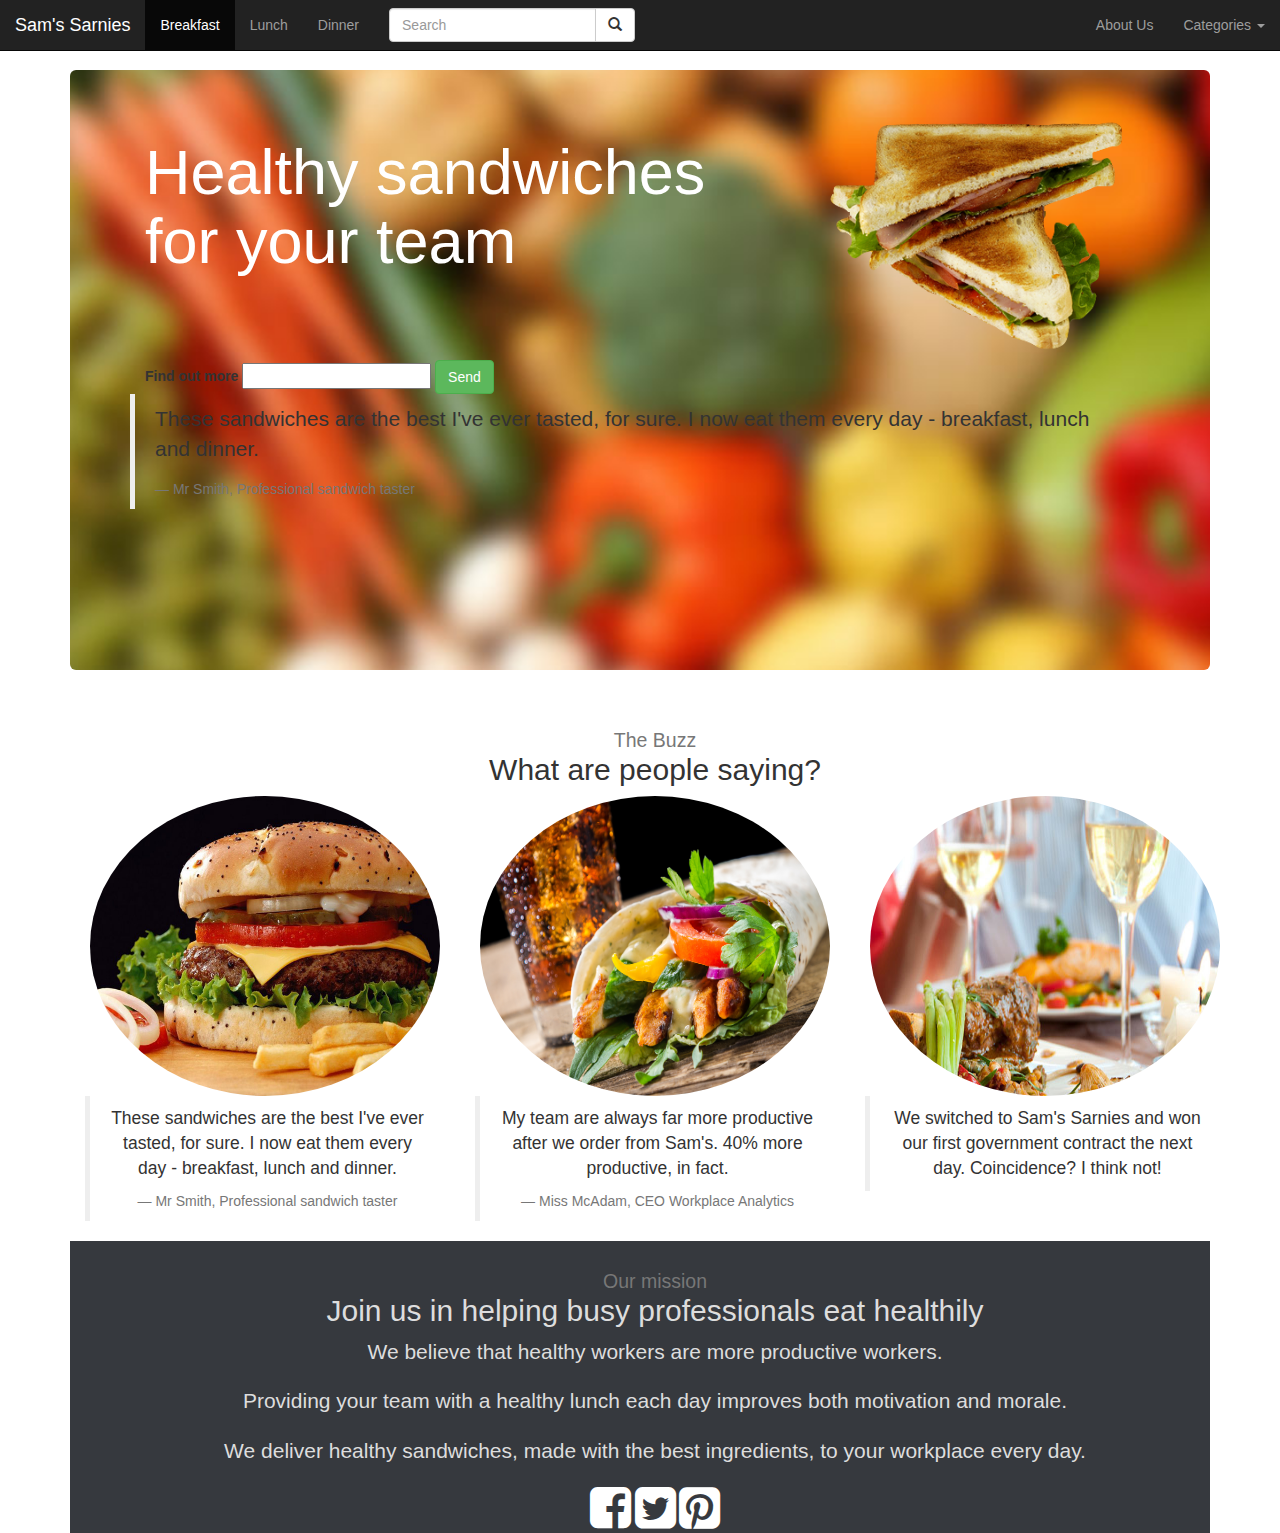
==== bootstrap-exercise/index.html @ 7afa91a3 "bootstrap" ====
<!DOCTYPE html>
<html>
<head>
	<title>Sam's Sarnies</title>
	<link href='bootstrap/css/bootstrap.min.css' rel='stylesheet'>
	<meta name="viewport" content="width=device-width, initial-scale=1.0">
	<link href='css/main.css' rel='stylesheet'>
	<script src="jquery/jquery.min.js"></script>
	<script src="bootstrap/js/bootstrap.min.js"></script>
	<link rel="stylesheet" href="font-awesome/css/font-awesome.min.css">
</head>

<body>
	<div class="container">

		<!--<nav class="navbar navbar-inverse navbar-fixed-top">
			<div class="container">
				<div class="navbar-header">
					...
				</div>
				<div class="collapse navbar-collapse" id="bs-example-navbar-collapse-9">
					<form class="navbar-form navbar-left pull-right" role="search">
						<div class="form-group">
						  <input type="text" class="form-control" placeholder="Search">
						</div>
						<button type="submit" class="btn btn-default">Submit</button>
					</form>
				</div>
			</div>
		</nav>-->
		<nav class="navbar navbar-inverse navbar-fixed-top">
		  <div class="container-fluid">
			<!-- Brand and toggle get grouped for better mobile display -->
			<div class="navbar-header">
			  <button type="button" class="navbar-toggle collapsed" data-toggle="collapse" data-target="#bs-example-navbar-collapse-1" aria-expanded="false">
				<span class="sr-only">Toggle navigation</span>
				<span class="icon-bar"></span>
				<span class="icon-bar"></span>
				<span class="icon-bar"></span>
			  </button>
			  <a class="navbar-brand" href="#">Sam's Sarnies</a>
			</div>

			<!-- Collect the nav links, forms, and other content for toggling -->
			<div class="collapse navbar-collapse" id="bs-example-navbar-collapse-1">
			  <ul class="nav navbar-nav">
				<li class="active"><a href="#">Breakfast <span class="sr-only">(current)</span></a></li>
				<li><a href="#">Lunch</a></li>
				<li><a href="#">Dinner</a></li>
			  </ul>
			  <form class="navbar-form navbar-left">
				<div class="form-group input-group">
				  <input type="text" class="form-control" placeholder="Search">
				  <span class="input-group-btn">
					<button class="btn btn-default" type="button"><span class="glyphicon glyphicon-search"/></button>
				  </span>
				</div>
			  </form>
			  <ul class="nav navbar-nav navbar-right">
				<li><a href="#">About Us</a></li>
				<li class="dropdown">
				  <a href="#" class="dropdown-toggle" data-toggle="dropdown" role="button" aria-haspopup="true" aria-expanded="false">Categories <span class="caret"></span></a>
				  <ul class="dropdown-menu">
					<li><a href="#">Fruits</a></li>
					<li><a href="#">Vegetables</a></li>
					<li><a href="#">Protein</a></li>
					<li role="separator" class="divider"></li>
					<li><a href="#">Oils</a></li>
				  </ul>
				</li>
			  </ul>
			</div><!-- /.navbar-collapse -->
		  </div><!-- /.container-fluid -->
		</nav>

	
	  <div class='jumbotron'>
		<div class="container">
			<div class="row">
				<div class="col-sm-8">
					<h1>Healthy sandwiches for your team</h1>
				</div>
				<div class="col-sm-4">
					<img class="img-responsive" src='images/sandwich.png'>
				</div>
			</div>
					
			<form role='form'>
				<label for="email">Find out more</label>
				<input type="text" name="email" >
				<button class="btn btn-success" type="submit">Send</button>
			</form>
		  </div>

			<blockquote>
			<p>These sandwiches are the best I've ever tasted, for sure. I now eat them every day - breakfast, lunch and dinner.</p>
			<small>Mr Smith, Professional sandwich taster</small>
		  </blockquote>
		</div>
	  
	  <div id="buzz" class="text-center" >
		<div class="container">
			<h2><small>The Buzz</small><br />What are people saying?</h2>
			<div class="row">
				<div class="col-sm-4">
					<div>
					  <!--<img class="img-circle" src='images/person.jpg'>-->
					  <img class="img-circle" src='images/food1.jpg'>
						<blockquote>
							<p>These sandwiches are the best I've ever tasted, for sure. I now eat them every day - breakfast, lunch and dinner.</p>
							<small>Mr Smith, Professional sandwich taster</small>
						</blockquote>
					</div>
				</div>
				<div class="col-sm-4">
					<div>
					  <!--<img class="img-circle" src='images/person.jpg'>-->
					  <img class="img-circle" src='images/food2.jpg'>
						<blockquote>
							<p>My team are always far more productive after we order from Sam's. 40% more productive, in fact.</p>
							<small>Miss McAdam, CEO Workplace Analytics</small>
						</blockquote>
					</div>
				</div>
				<div class="col-sm-4">
					<div>
					  <!--<img class="img-circle" src='images/person.jpg'>-->
					  <img class="img-circle" src='images/food3.jpg'>
						<blockquote>
							<p>We switched to Sam's Sarnies and won our first government contract the next day. Coincidence? I think not!</p>
						</blockquote>
					</div> 
			  </div>
		  </div>
		</div>



	  <div id="mission">
		<div class="container">
			<h2><small>Our mission</small><br />Join us in helping busy professionals eat healthily</h2>

			<p class="lead">We believe that healthy workers are more productive workers.</p>
			<p class="lead">Providing your team with a healthy lunch each day improves both motivation and morale.</p>
			<p class="lead">We deliver healthy sandwiches, made with the best ingredients, to your workplace every day.</p>

			<div id='social-buttons'>
			  <!--<button class="btn btn-lg btn-twitter">Twitter</button>
			  <button class="btn btn-lg btn-facebook">Facebook</button>
			  <button class="btn btn-lg btn-pinterest">Pinterest</button>-->
			  <a href="http://www.facebook.com" target="_blank">
				<span class="fa fa-facebook-square" style="font-size:48px;"></span>
			  </a>
			  <a href="http://twitter.com" target="_blank">
				<span class="fa fa-twitter-square" style="font-size:48px;"></span>
			  </a>
			  <a href="http://www.pinterest.com" target="_blank">
				<span class="fa fa-pinterest-square" style="font-size:48px;"></span>
			  </a>
			  
			</div>
		  </div>
	  </div>
  </div>
  
  
  <script src="js/main.js"></script>

</body>


<!-- Sandwich from: © Kosoff | <a href="http://www.dreamstime.com/">Dreamstime Stock Photos</a> & <a href="http://www.stockfreeimages.com/">Stock Free Images</a> -->
</html>
---- bootstrap-exercise/css/main.css ----
.btn-twitter {
  background: #00acee;
  border-color: #009ad5;
}

.btn-facebook {
  background: #4868ac;
  border-color: #314776;
}

.btn-pinterest {
  background: #b62f26;
  border-color: #b62f26;
}

#social-buttons a{
  color: white;
}

.jumbotron {
  background-image: url('../images/fruit-and-veg.jpg');
  background-size: cover;
  background-attachment: fixed;
  min-height: 600px;
}

#mission {
  background: rgba(32, 35, 41, 0.9);
  color: #ddd;
}

body {
  padding-top: 70px;
}

div img {
  height: 300px;
  width: 350px;
}
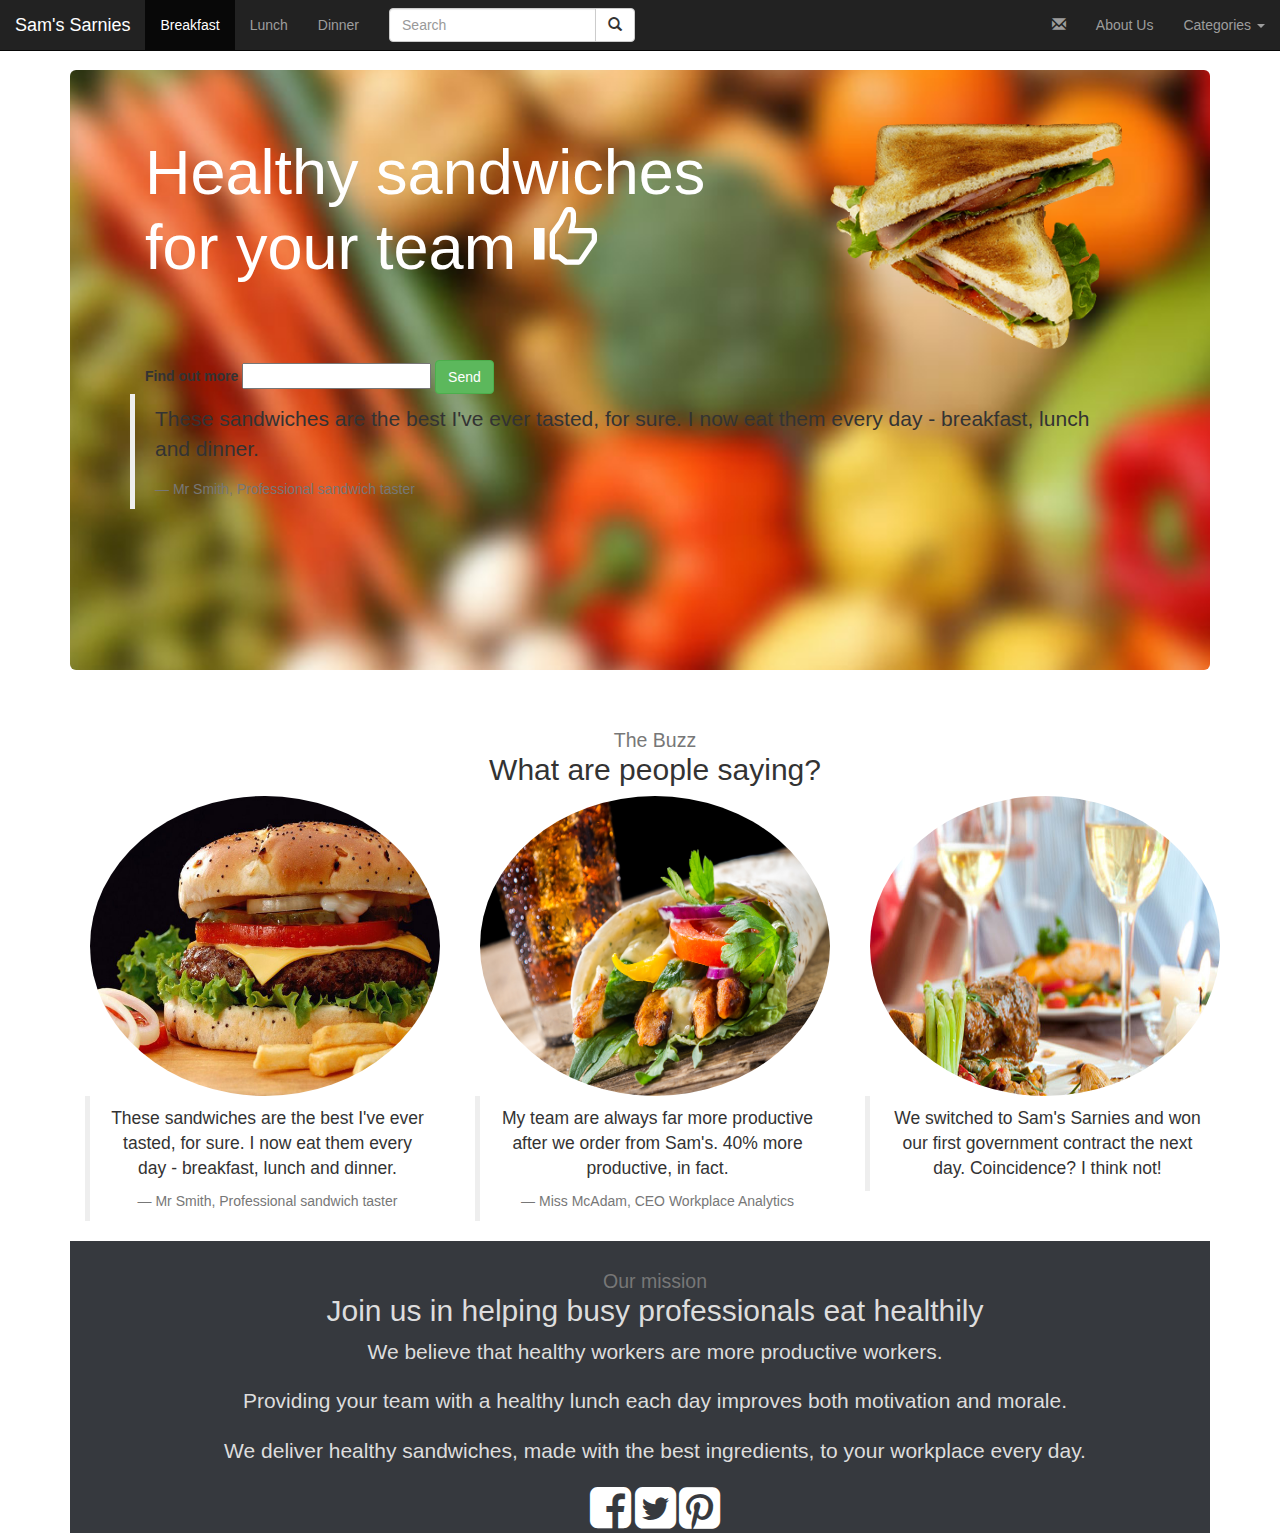
==== commit 3e63fca3: "glyphicon" ====
--- a/bootstrap-exercise/index.html
+++ b/bootstrap-exercise/index.html
@@ -57,6 +57,7 @@
 				</div>
 			  </form>
 			  <ul class="nav navbar-nav navbar-right">
+				<li><a href="#"><span class="glyphicon glyphicon-envelope"/></a></li>
 				<li><a href="#">About Us</a></li>
 				<li class="dropdown">
 				  <a href="#" class="dropdown-toggle" data-toggle="dropdown" role="button" aria-haspopup="true" aria-expanded="false">Categories <span class="caret"></span></a>
@@ -78,7 +79,7 @@
 		<div class="container">
 			<div class="row">
 				<div class="col-sm-8">
-					<h1>Healthy sandwiches for your team</h1>
+					<h1>Healthy sandwiches for your team <span class="glyphicon glyphicon-thumbs-up" /></h1>
 				</div>
 				<div class="col-sm-4">
 					<img class="img-responsive" src='images/sandwich.png'>
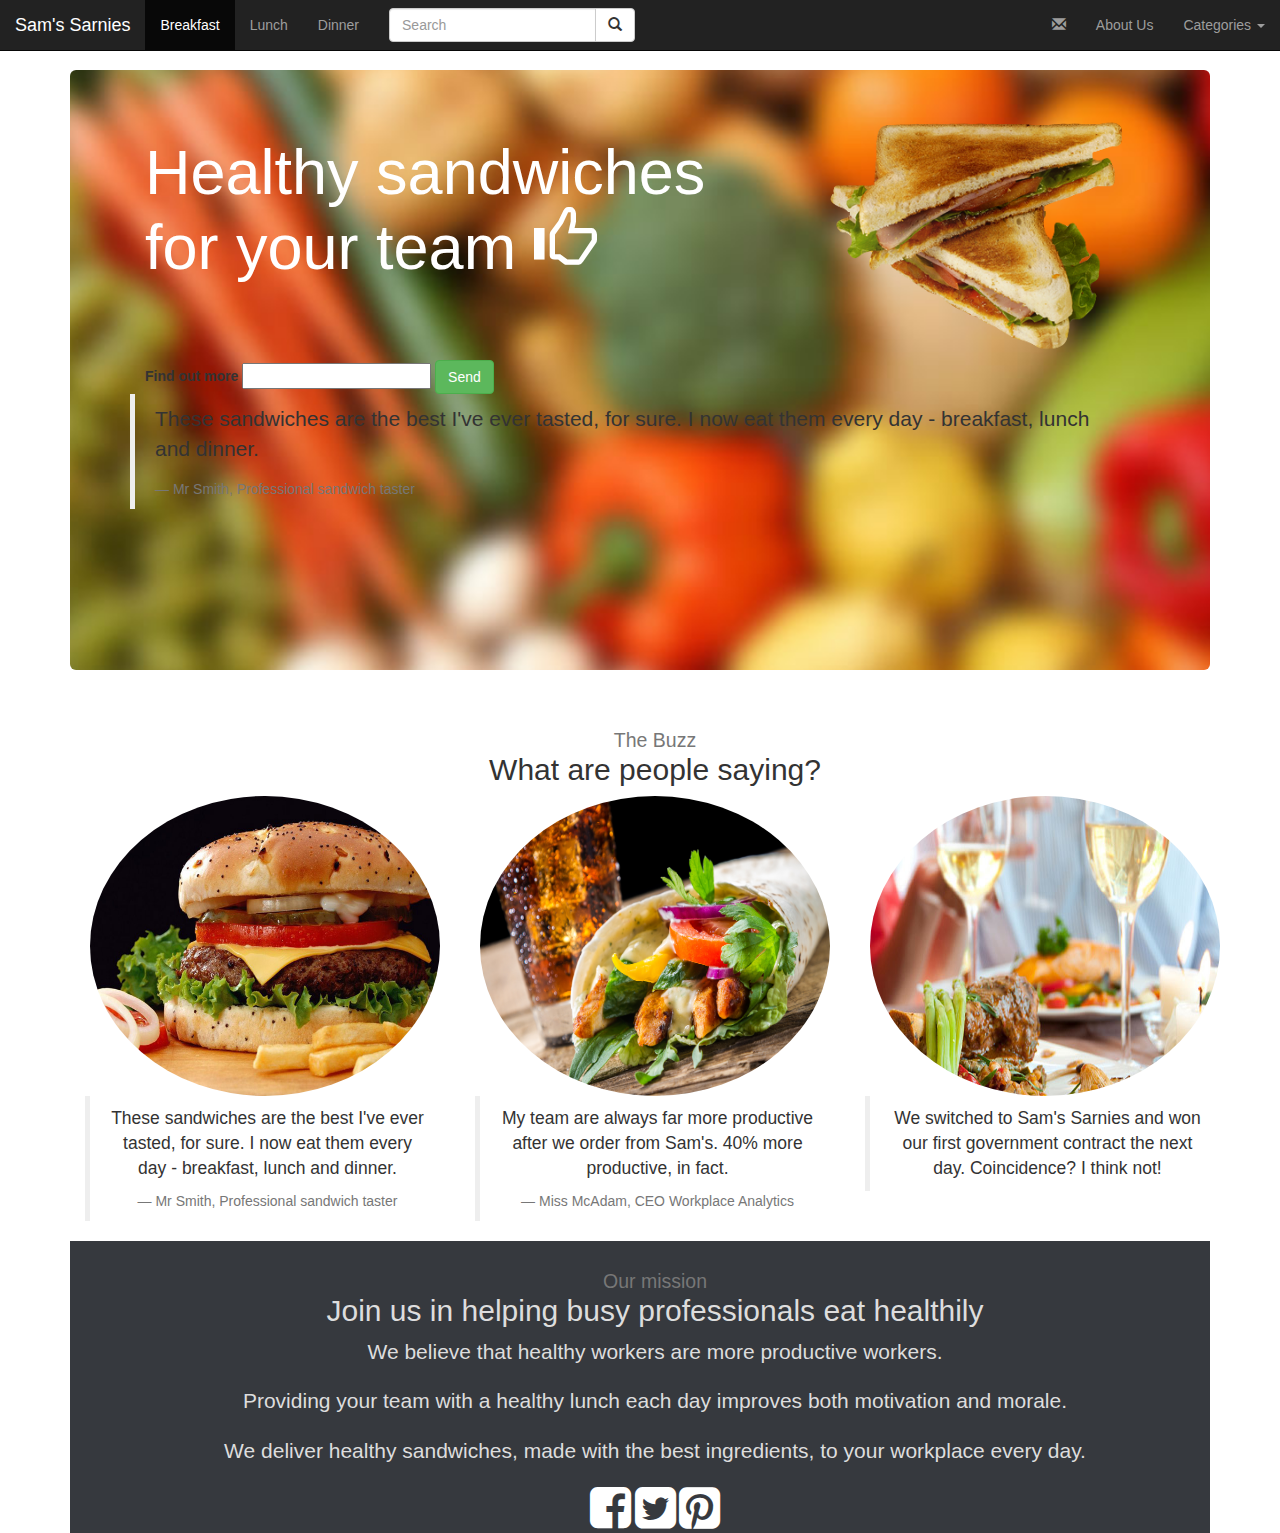
==== commit dc5523fd: "fade" ====
--- a/bootstrap-exercise/index.html
+++ b/bootstrap-exercise/index.html
@@ -82,7 +82,7 @@
 					<h1>Healthy sandwiches for your team <span class="glyphicon glyphicon-thumbs-up" /></h1>
 				</div>
 				<div class="col-sm-4">
-					<img class="img-responsive" src='images/sandwich.png'>
+					<img class="img-responsive myfade" src='images/sandwich.png'>
 				</div>
 			</div>
 					
